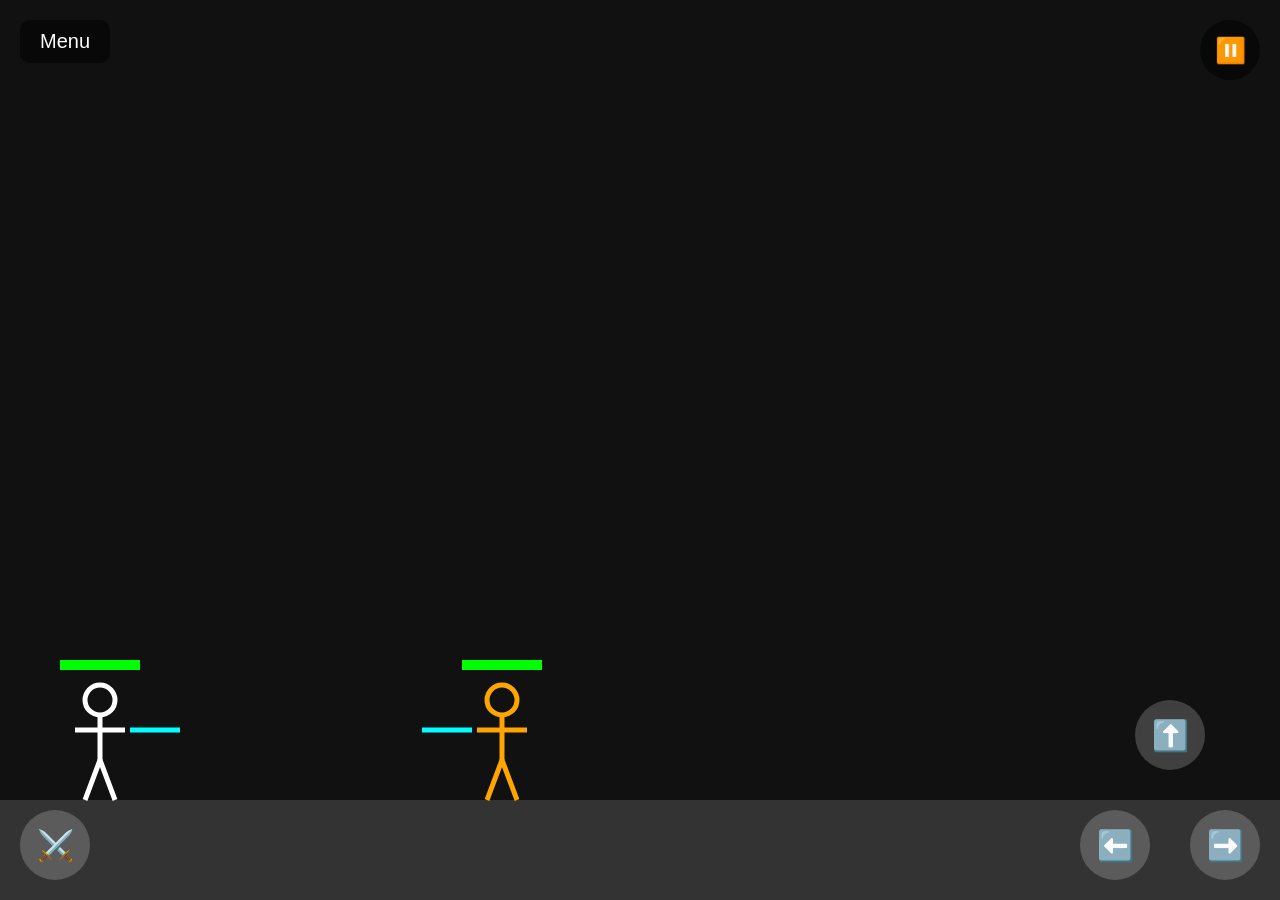
==== stick.html @ bf8e3a8b "first upload" ====
<!DOCTYPE html>
<html lang="id">
<head>

    <meta charset="UTF-8">

    <meta name="viewport" content="width=device-width, initial-scale=1.0, maximum-scale=1.0, user-scalable=no">

    <title>Stickman Fight</title>

    <link rel="stylesheet" href="stick.css">

</head>
<body>

    <div id="rotate">

        Putar HP ke samping 🔄

    </div>

    <button id="backBtn">Menu</button>
    <button id="pauseBtn">⏸️</button>

    <canvas id="game"></canvas>

    <div class="controls">

    <div class="attack-btn" id="attackBtn">
        ⚔️
    </div>

    <div class="move-btns">

        <div class="btn jump-btn" id="jumpBtn">⬆️</div>

        <div class="btn" id="leftBtn">
            ⬅️
        </div>

        <div class="btn" id="rightBtn">
            ➡️
        </div>

    </div>

</div>

    <script src="stick.js"></script>

</body>
</html>
---- stick.css ----
html, body{

    margin:0;
    padding:0;

    width:100%;
    height:100%;

    overflow:hidden;
    background:black;
}

*{
    margin:0;
    padding:0;
    box-sizing:border-box;
}

body{
    overflow:hidden;
    background:black;

    width:100vw;
    height:100vh;

    display:flex;
    justify-content:center;
    align-items:center;
}

canvas{
    background:#111;
    display:block;

    width:100vw;
    height:100vh;
}

#rotate{
    display:none;

    position:fixed;
    inset:0;

    background:black;
    color:white;

    font-size:30px;
    font-family:Arial;

    justify-content:center;
    align-items:center;

    z-index:999;
}

@media screen and (orientation:portrait){

    canvas{
        display:none;
    }

    #rotate{
        display:flex;
    }

}

.controls{

    position:fixed;

    inset:0;

}

.move-btns{

    position:absolute;

    right:20px;

    bottom:20px;

    width:180px;

    height:180px;

}

.btn,
.attack-btn{

    width:70px;
    height:70px;

    border-radius:50%;

    background:rgba(255,255,255,0.2);

    color:white;

    font-size:30px;

    display:flex;
    justify-content:center;
    align-items:center;

    backdrop-filter:blur(5px);

    pointer-events:auto;

    user-select:none;

    touch-action:none;

    -webkit-tap-highlight-color:transparent;

}

.attack-btn{

    position:absolute;

    left:20px;

    bottom:20px;

}

#backBtn{

    position:fixed;

    top:20px;

    left:20px;

    z-index:999;

    padding:10px 20px;

    border:none;

    border-radius:10px;

    background:rgba(0,0,0,0.5);

    color:white;

    font-size:20px;

    backdrop-filter:blur(5px);

}

#pauseBtn{

    position:fixed;

    top:20px;

    right:20px;

    z-index:999;

    width:60px;
    height:60px;

    border:none;

    border-radius:50%;

    background:rgba(0,0,0,0.5);

    color:white;

    font-size:25px;

    backdrop-filter:blur(5px);

}

.jump-btn{

    position:absolute;

    top:0;

    left:50%;

    transform:translateX(-50%);

}

#leftBtn{

    position:absolute;

    bottom:0;

    left:0;
}

#rightBtn{

    position:absolute;

    bottom:0;

    right:0;
}
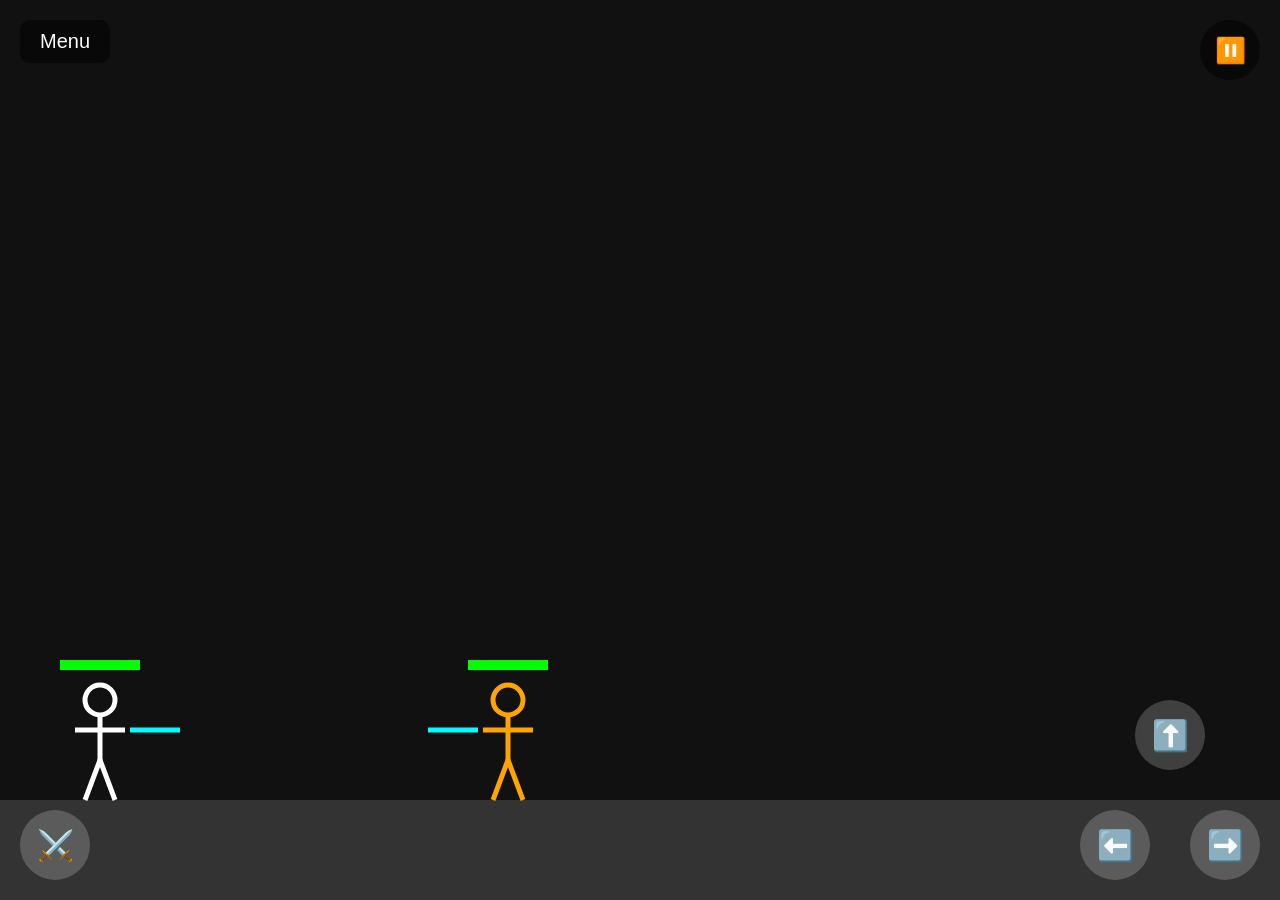
==== commit 0e710836: "update" ====
--- a/stick.html
+++ b/stick.html
@@ -5,6 +5,10 @@
     <meta charset="UTF-8">
 
     <meta name="viewport" content="width=device-width, initial-scale=1.0, maximum-scale=1.0, user-scalable=no">
+
+    <meta name="mobile-web-app-capable" content="yes">
+
+    <meta name="apple-mobile-web-app-capable" content="yes">
 
     <title>Stickman Fight</title>
 
--- a/stick.css
+++ b/stick.css
@@ -209,4 +209,10 @@
     bottom:0;
 
     right:0;
+}
+
+body{
+
+    overscroll-behavior:none;
+    touch-action:none;
 }
